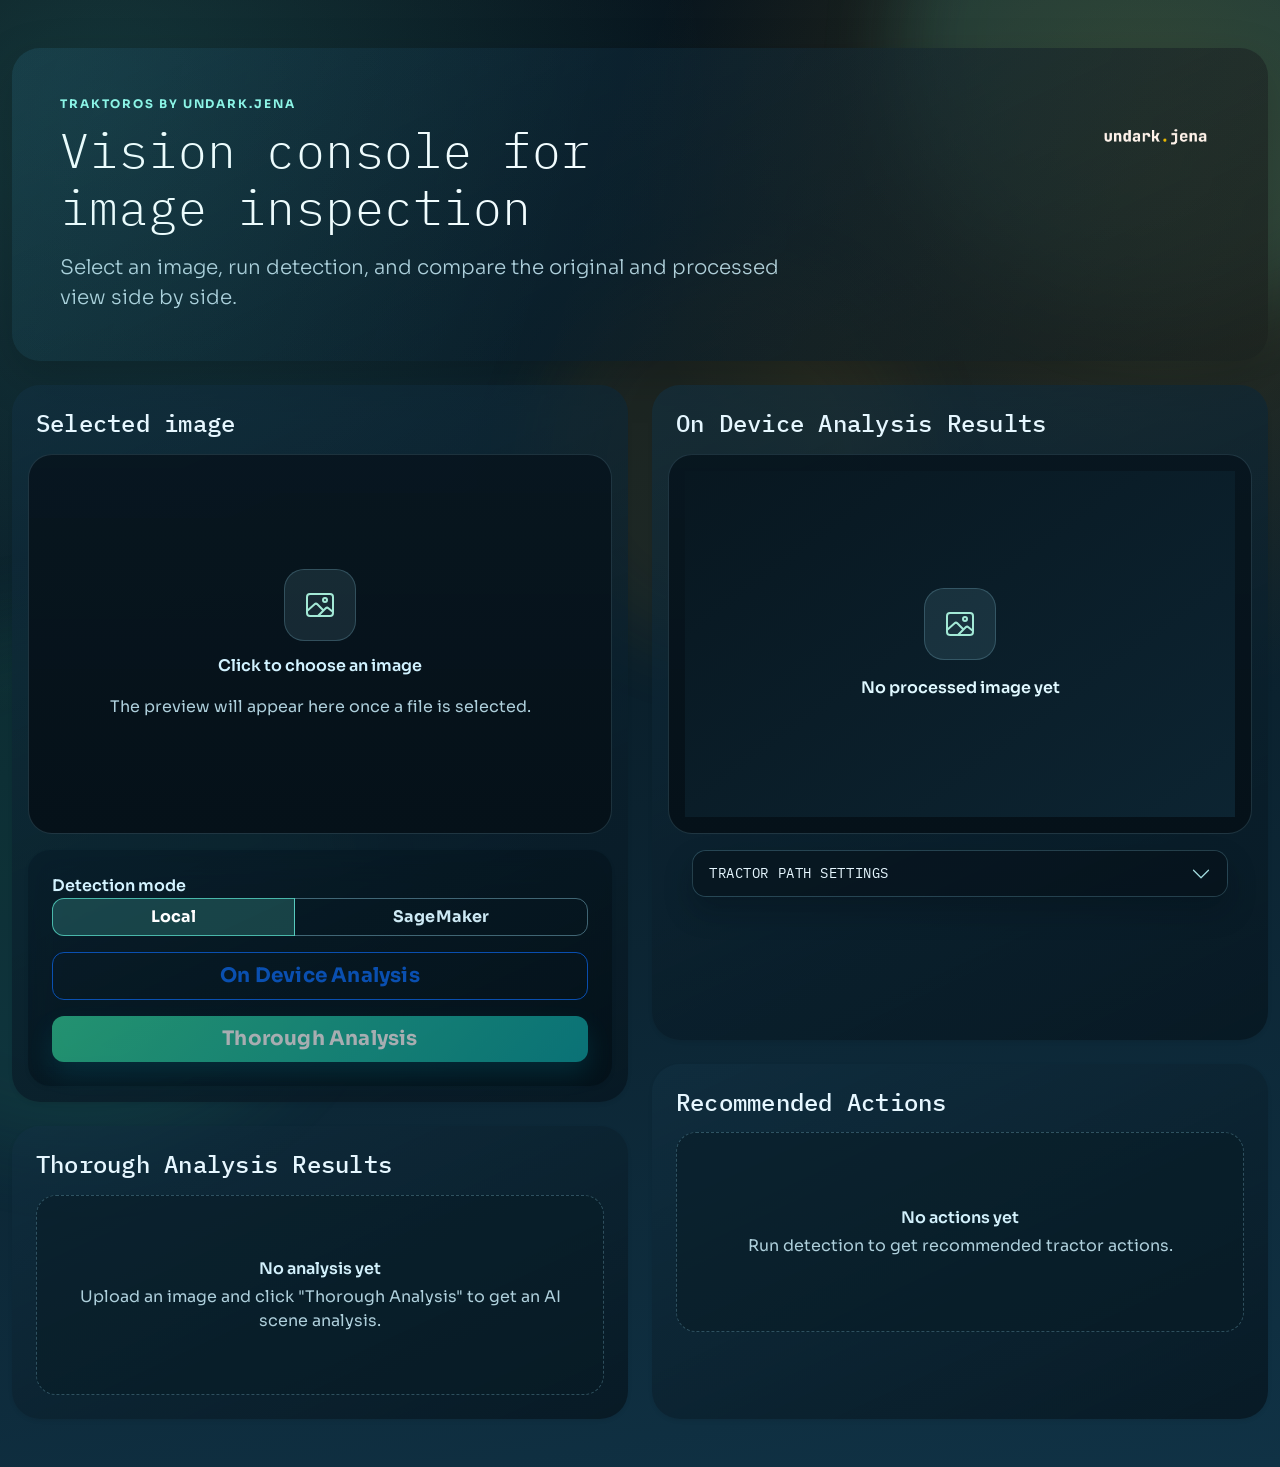
==== frontend/index.html @ a1112aad "combine action reasons, update actions on path settings change" ====
<!DOCTYPE html>
<html lang="en">
<head>
    <meta charset="UTF-8">
    <meta name="viewport" content="width=device-width, initial-scale=1.0">
    <title>TraktorOS Vision Console</title>
    <link rel="preconnect" href="https://fonts.googleapis.com">
    <link rel="preconnect" href="https://fonts.gstatic.com" crossorigin>
    <link href="https://fonts.googleapis.com/css2?family=Inter:wght@400;500;600;700;800&family=Space+Grotesk:wght@500;700&display=swap" rel="stylesheet">
    <link href="https://cdn.jsdelivr.net/npm/bootstrap@5.3.3/dist/css/bootstrap.min.css" rel="stylesheet">
    <link rel="stylesheet" href="style.css">
</head>
<body class="app-shell">
    <div class="bg-orb bg-orb-1" aria-hidden="true"></div>
    <div class="bg-orb bg-orb-2" aria-hidden="true"></div>
    <div class="bg-orb bg-orb-3" aria-hidden="true"></div>
    <main class="container-fluid app-container py-4 py-lg-5">
        <section class="hero card border-0 shadow-lg mb-4">
            <div class="card-body p-4 p-lg-5">
                <div class="d-flex flex-column flex-lg-row gap-4 align-items-lg-center justify-content-between">
                    <div class="hero-copy">
                        <p class="eyebrow mb-2">TraktorOS by undark.jena</p>
                        <h1 class="display-5 mb-3">Vision console for image inspection</h1>
                        <p class="lead mb-0 text-body-secondary">Select an image, run detection, and compare the original and processed view side by side.</p>
                    </div>
                    <img src="icons/undark_logo.png" alt="undark.jena logo" class="align-self-start" style="height:80px;object-fit:contain;">
                    </div>
                </div>
            </div>
        </section>

        <section class="dashboard-grid">
            <div class="row g-4">
                <div class="col-12 col-xl-6 d-flex flex-column gap-4">
                    <article class="card panel-card border-0 shadow-sm flex-fill">
                        <div class="card-header bg-transparent border-0 pt-4 px-4 pb-0">
                            <h2 class="h4 mb-0">Selected image</h2>
                        </div>
                        <div class="card-body p-3">
                            <label for="imageInput" class="preview-frame preview-picker">
                                <div id="selectedImageEmptyState" class="preview-picker-content">
                                    <div class="preview-picker-icon">
                                        <img src="icons/image-outline.svg" alt="" aria-hidden="true">
                                    </div>
                                    <p class="mb-1 fw-semibold">Click to choose an image</p>
                                    <p class="mb-0 text-body-secondary">The preview will appear here once a file is selected.</p>
                                </div>
                                <img id="selectedImagePreview" class="preview-image d-none" alt="Selected image preview">
                            </label>
                            <input type="file" id="imageInput" class="d-none" accept="image/*">
                            <div class="control-panel card border-0 shadow-sm mt-3">
                                <div class="card-body p-3 p-lg-4">
                                    <div class="d-flex flex-column gap-3">
                                        <div class="mode-toggle">
                                            <span class="form-label mb-0 fw-semibold">Detection mode</span>
                                            <div class="btn-group w-100" role="group" aria-label="Detection mode">
                                                <input type="radio" class="btn-check" name="mode" id="modeLocal" value="local" checked>
                                                <label class="btn btn-outline-primary" for="modeLocal">Local</label>

                                                <input type="radio" class="btn-check" name="mode" id="modeSagemaker" value="sagemaker">
                                                <label class="btn btn-outline-primary" for="modeSagemaker">SageMaker</label>
                                            </div>
                                        </div>
                                        <button id="uploadBtn" class="btn btn-outline-primary btn-lg" disabled>On Device Analysis</button>
                                        <button id="bedrockBtn" class="btn btn-primary btn-lg" disabled>Thorough Analysis</button>
                                    </div>
                                </div>
                            </div>
                        </div>
                    </article>

                    <article class="card panel-card border-0 shadow-sm flex-fill">
                        <div class="card-header bg-transparent border-0 pt-4 px-4 pb-0">
                            <h2 class="h4 mb-0">Thorough Analysis Results</h2>
                        </div>
                        <div class="card-body p-4 pt-3">
                            <div id="bedrockEmpty" class="empty-slot">
                                <p class="mb-1 fw-semibold">No analysis yet</p>
                                <p class="mb-0 text-body-secondary">Upload an image and click "Thorough Analysis" to get an AI scene analysis.</p>
                            </div>
                            <div id="bedrockSkeleton" class="bedrock-skeleton d-none" aria-live="polite" aria-label="Loading analysis">
                                <div class="analysis-card placeholder-glow">
                                    <div class="analysis-card-header">
                                        <span class="placeholder col-4"></span>
                                        <span class="placeholder col-2"></span>
                                    </div>
                                    <span class="placeholder col-10"></span>
                                </div>
                                <div class="analysis-card placeholder-glow">
                                    <div class="analysis-card-header">
                                        <span class="placeholder col-4"></span>
                                        <span class="placeholder col-2"></span>
                                    </div>
                                    <span class="placeholder col-10"></span>
                                </div>
                                <div class="analysis-card placeholder-glow">
                                    <div class="analysis-card-header">
                                        <span class="placeholder col-4"></span>
                                        <span class="placeholder col-2"></span>
                                    </div>
                                    <span class="placeholder col-10"></span>
                                </div>
                                <div class="analysis-card placeholder-glow">
                                    <div class="analysis-card-header">
                                        <span class="placeholder col-4"></span>
                                        <span class="placeholder col-2"></span>
                                    </div>
                                    <span class="placeholder col-10"></span>
                                </div>
                            </div>
                            <div id="bedrockResults" class="d-none">
                                <div id="bedrockDetections" class="analysis-list"></div>
                            </div>
                        </div>
                    </article>
                </div>

                <div class="col-12 col-xl-6 d-flex flex-column gap-4">
                    <article class="card panel-card border-0 shadow-sm flex-fill">
                        <div class="card-header bg-transparent border-0 pt-4 px-4 pb-0">
                            <h2 class="h4 mb-0">On Device Analysis Results</h2>
                        </div>
                        <div class="card-body p-3">
                            <div class="preview-frame preview-frame-processed">
                                <div id="processedImagePlaceholder" class="preview-placeholder preview-placeholder-image">
                                    <div class="preview-placeholder-icon" aria-hidden="true">
                                        <img src="icons/image-outline.svg" alt="" aria-hidden="true">
                                    </div>
                                    <p class="placeholder-caption mb-0">No processed image yet</p>
                                </div>
                                <div id="processedSpinner" class="preview-placeholder preview-processing is-hidden" aria-live="polite" aria-label="Processing image">
                                    <div class="spinner-border text-primary" role="status"></div>
                                    <p class="mb-0 mt-3 fw-semibold">Processing image</p>
                                </div>
                                <canvas id="processedCanvas" class="preview-canvas d-none"></canvas>
                            </div>
                            <div class="px-4 pb-4 pt-3">
                                <div class="accordion mb-3" id="pathSettingsAccordion">
                                    <div class="accordion-item bg-transparent border">
                                        <h3 class="accordion-header" id="pathSettingsHeading">
                                            <button class="accordion-button collapsed" type="button" data-bs-toggle="collapse" data-bs-target="#pathSettingsCollapse" aria-expanded="false" aria-controls="pathSettingsCollapse">
                                                Tractor path settings
                                            </button>
                                        </h3>
                                        <div id="pathSettingsCollapse" class="accordion-collapse collapse" aria-labelledby="pathSettingsHeading" data-bs-parent="#pathSettingsAccordion">
                                            <div class="accordion-body pt-3">
                                                <div class="mode-toggle mb-3">
                                                    <span class="form-label mb-0 fw-semibold">Tractor width</span>
                                                    <div class="d-flex align-items-center gap-2">
                                                        <input type="range" class="form-range flex-grow-1" id="tractorWidth" min="10" max="200" value="90">
                                                        <span id="tractorWidthLabel" class="text-nowrap" style="min-width:3.5rem">90%</span>
                                                    </div>
                                                </div>
                                                <div class="mode-toggle">
                                                    <span class="form-label mb-0 fw-semibold">Horizon line</span>
                                                    <div class="d-flex align-items-center gap-2">
                                                        <input type="range" class="form-range flex-grow-1" id="horizonLine" min="5" max="80" value="36">
                                                        <span id="horizonLineLabel" class="text-nowrap" style="min-width:3.5rem">36%</span>
                                                    </div>
                                                </div>
                                            </div>
                                        </div>
                                    </div>
                                </div>
                                <div id="qualityBanner" class="quality-banner d-none"></div>
                                <h3 id="detectionInfoHeading" class="h6 mb-2 d-none">Detected objects</h3>
                                <div id="detectionInfo" class="detection-info"></div>
                                <div class="accordion mt-3 d-none" id="depthMapAccordion">
                                    <div class="accordion-item bg-transparent border">
                                        <h3 class="accordion-header" id="depthMapHeading">
                                            <button class="accordion-button collapsed" type="button" data-bs-toggle="collapse" data-bs-target="#depthMapCollapse" aria-expanded="false" aria-controls="depthMapCollapse">
                                                View Estimated Depth Map
                                            </button>
                                        </h3>
                                        <div id="depthMapCollapse" class="accordion-collapse collapse" aria-labelledby="depthMapHeading" data-bs-parent="#depthMapAccordion">
                                            <div class="accordion-body pt-3">
                                                <div id="depthMapContainer" class="d-none">
                                                    <img id="depthMapImage" class="preview-image" alt="Depth map" style="width:100%;border-radius:12px;">
                                                </div>
                                                <div id="depthMapEmpty" class="empty-slot">
                                                    <p class="mb-1 fw-semibold">No depth map yet</p>
                                                    <p class="mb-0 text-body-secondary">Run detection to generate a MiDaS depth estimate.</p>
                                                </div>
                                            </div>
                                        </div>
                                    </div>
                                </div>
                            </div>
                        </div>
                    </article>

                    <article class="card panel-card border-0 shadow-sm flex-fill">
                        <div class="card-header bg-transparent border-0 pt-4 px-4 pb-0">
                            <h2 class="h4 mb-0">Recommended Actions</h2>
                        </div>
                        <div class="card-body p-4 pt-3">
                            <div id="actionsEmpty" class="empty-slot">
                                <p class="mb-1 fw-semibold">No actions yet</p>
                                <p class="mb-0 text-body-secondary">Run detection to get recommended tractor actions.</p>
                            </div>
                            <div id="actionsResults" class="d-none">
                                <div id="actionsList" class="analysis-list"></div>
                            </div>
                        </div>
                    </article>
                </div>
            </div>
        </section>
    </main>

    <script src="https://cdn.jsdelivr.net/npm/bootstrap@5.3.3/dist/js/bootstrap.bundle.min.js"></script>
    <script src="app.js"></script>
</body>
</html>
---- frontend/style.css ----
@import url('https://fonts.googleapis.com/css2?family=Sora:wght@400;500;600;700;800&family=IBM+Plex+Mono:wght@400;500;600&display=swap');

:root {
    --bg-0: #07131b;
    --bg-1: #0a1f2b;
    --bg-2: #103245;
    --panel: rgba(8, 26, 36, 0.74);
    --panel-strong: rgba(5, 20, 29, 0.86);
    --line: rgba(137, 200, 219, 0.26);
    --text: #e6f7ff;
    --muted: #a8c6d4;
    --accent: #5eead4;
    --accent-2: #f59e0b;
    --danger: #f87171;
    --ok: #22c55e;
}

* {
    margin: 0;
    padding: 0;
    box-sizing: border-box;
}

html,
body {
    min-height: 100%;
}

body {
    font-family: 'Sora', sans-serif;
    color: var(--text);
    background:
        radial-gradient(circle at 8% 8%, rgba(94, 234, 212, 0.16), transparent 34%),
        radial-gradient(circle at 90% 12%, rgba(245, 158, 11, 0.18), transparent 30%),
        linear-gradient(170deg, var(--bg-0) 0%, var(--bg-1) 46%, var(--bg-2) 100%);
    min-height: 100vh;
}

.app-shell {
    overflow-x: hidden;
    position: relative;
}

.bg-orb {
    position: fixed;
    width: 34rem;
    height: 34rem;
    border-radius: 50%;
    filter: blur(40px);
    z-index: 0;
    pointer-events: none;
    opacity: 0.35;
    animation: floatOrb 12s ease-in-out infinite;
}

.bg-orb-1 {
    top: -14rem;
    right: -10rem;
    background: rgba(94, 234, 212, 0.42);
}

.bg-orb-2 {
    bottom: -16rem;
    left: -12rem;
    background: rgba(52, 211, 153, 0.26);
    animation-delay: -3s;
}

.bg-orb-3 {
    top: 30%;
    left: 42%;
    width: 24rem;
    height: 24rem;
    background: rgba(245, 158, 11, 0.24);
    animation-delay: -7s;
}

.app-container {
    max-width: 1620px;
    margin: 0 auto;
    position: relative;
    z-index: 2;
}

.hero,
.panel-card,
.control-panel {
    background: linear-gradient(155deg, rgba(18, 49, 67, 0.58), rgba(7, 23, 33, 0.86));
    color: var(--text);
    backdrop-filter: blur(16px);
    border: 1px solid var(--line);
    box-shadow: 0 28px 50px rgba(1, 11, 18, 0.35);
}

.hero,
.panel-card {
    border-radius: 28px;
}

.hero {
    overflow: hidden;
    position: relative;
}

.hero::before {
    content: '';
    position: absolute;
    inset: 0;
    background: linear-gradient(105deg, rgba(94, 234, 212, 0.08), transparent 45%, rgba(245, 158, 11, 0.08));
    pointer-events: none;
}

.hero-copy {
    max-width: 720px;
}

.eyebrow {
    text-transform: uppercase;
    letter-spacing: 0.16em;
    font-size: 0.74rem;
    color: #8ef5e7;
    font-weight: 700;
}

.display-5,
.h4 {
    font-family: 'IBM Plex Mono', monospace;
    letter-spacing: 0.01em;
}

.display-5 {
    color: #f3fdff;
    text-wrap: balance;
}

.lead {
    color: var(--muted) !important;
}

.hero-metrics {
    display: grid;
    width: min(100%, 460px);
    grid-template-columns: repeat(2, minmax(0, 1fr));
    gap: 0.75rem;
}

.metric-pill {
    background: rgba(7, 21, 31, 0.74);
    border: 1px solid rgba(137, 200, 219, 0.24);
    border-radius: 15px;
    padding: 0.75rem 0.9rem;
    display: flex;
    flex-direction: column;
    gap: 0.22rem;
}

.metric-pill-wide {
    grid-column: span 2;
}

.metric-label {
    font-family: 'IBM Plex Mono', monospace;
    font-size: 0.72rem;
    letter-spacing: 0.04em;
    text-transform: uppercase;
    color: #8ec8db;
}

.metric-value {
    color: #f3fdff;
    font-weight: 700;
    font-size: 0.92rem;
    white-space: nowrap;
    overflow: hidden;
    text-overflow: ellipsis;
}

.panel-card {
    overflow: hidden;
}

.control-panel {
    min-width: min(100%, 460px);
    border-radius: 22px;
    border-color: rgba(94, 234, 212, 0.22);
    background: linear-gradient(155deg, rgba(8, 30, 42, 0.72), rgba(4, 17, 25, 0.9));
}

.form-label {
    color: #d3f3ff;
}

.status-hint {
    border-radius: 12px;
    border: 1px solid rgba(137, 200, 219, 0.24);
    background: rgba(6, 25, 35, 0.74);
    color: #a8c6d4;
    padding: 0.7rem 0.85rem;
    font-size: 0.88rem;
}

.btn {
    border-radius: 12px;
    font-weight: 700;
    letter-spacing: 0.01em;
}

.btn-primary {
    background: linear-gradient(132deg, #34d399 0%, #0ea5a8 100%);
    border: none;
    color: #06211e;
    box-shadow: 0 12px 26px rgba(6, 182, 212, 0.22);
}

.btn-primary:hover,
.btn-primary:focus-visible {
    background: linear-gradient(132deg, #4ade80 0%, #14b8a6 100%);
    color: #032018;
}

.btn-outline-primary {
    --bs-btn-color: #cde9f4;
    --bs-btn-border-color: rgba(137, 200, 219, 0.45);
    --bs-btn-hover-bg: rgba(94, 234, 212, 0.15);
    --bs-btn-hover-border-color: rgba(94, 234, 212, 0.6);
    --bs-btn-active-bg: rgba(94, 234, 212, 0.2);
    --bs-btn-active-border-color: rgba(94, 234, 212, 0.7);
}

.preview-frame {
    position: relative;
    min-height: 380px;
    display: flex;
    align-items: center;
    justify-content: center;
    border-radius: 24px;
    overflow: hidden;
    background: linear-gradient(180deg, rgba(8, 22, 31, 0.94), rgba(5, 17, 25, 1));
    border: 1px solid rgba(137, 200, 219, 0.18);
}

.preview-picker {
    display: flex;
    align-items: center;
    justify-content: center;
    text-decoration: none;
    cursor: pointer;
    padding: 1rem;
    transition: transform 0.22s ease, border-color 0.22s ease;
}

.preview-frame-processed {
    padding: 1rem;
}

.preview-picker:hover {
    border-color: rgba(94, 234, 212, 0.5);
    transform: translateY(-1px);
}

.preview-picker-content {
    display: flex;
    flex-direction: column;
    align-items: center;
    justify-content: center;
    text-align: center;
    gap: 0.8rem;
    color: #d1f2ff;
}

.preview-picker-content.is-hidden {
    display: none;
}

.preview-picker-icon,
.preview-placeholder-icon {
    width: 4.5rem;
    height: 4.5rem;
    border-radius: 1.25rem;
    display: grid;
    place-items: center;
    background: rgba(137, 200, 219, 0.12);
    border: 1px solid rgba(137, 200, 219, 0.24);
    color: #9cece0;
    flex: 0 0 auto;
}

.preview-picker-icon img,
.preview-placeholder-icon img {
    width: 2rem;
    height: 2rem;
    object-fit: contain;
    display: block;
    filter: invert(83%) sepia(21%) saturate(411%) hue-rotate(113deg) brightness(100%) contrast(95%);
}

.preview-placeholder,
.preview-processing {
    position: absolute;
    inset: 1rem;
    display: flex;
    flex-direction: column;
    align-items: center;
    justify-content: center;
    padding: 2rem;
}

.preview-picker .preview-placeholder,
.preview-picker .preview-processing {
    inset: 0;
}

.preview-placeholder {
    background: linear-gradient(145deg, rgba(8, 23, 32, 0.96), rgba(13, 38, 52, 0.9));
}

.preview-placeholder.is-hidden {
    display: none;
}

.preview-placeholder-image {
    gap: 1rem;
}

.placeholder-caption {
    color: #dff8ff;
    font-weight: 600;
}

.preview-image {
    width: min(100%, 92%);
    height: min(100%, 92%);
    max-width: 92%;
    max-height: 92%;
    margin: auto;
    object-fit: contain;
    display: block;
    background: #041118;
}

.preview-canvas {
    width: auto;
    height: auto;
    max-width: 92%;
    max-height: 92%;
    margin: auto;
    display: block;
    background: #041118;
}

.processing-overlay {
    z-index: 3;
    background: rgba(2, 13, 18, 0.72);
    color: var(--text);
}

.preview-processing.is-hidden {
    display: none;
}

.preview-processing:not(.is-hidden) {
    z-index: 3;
}

.detection-info {
    min-height: 1.5rem;
    color: #c7e8f4;
    font-size: 0.95rem;
    line-height: 1.55;
}

#detectionInfoHeading {
    font-family: 'IBM Plex Mono', monospace;
    font-size: 0.76rem;
    font-weight: 700;
    letter-spacing: 0.08em;
    text-transform: uppercase;
    color: #8ef5e7;
    display: flex;
    align-items: center;
    gap: 0.45rem;
    margin-bottom: 0.3rem !important;
    padding-bottom: 0;
}

#detectionInfoHeading::before {
    content: '';
    width: 0.5rem;
    height: 0.5rem;
    border-radius: 50%;
    background: linear-gradient(135deg, #5eead4, #22d3ee);
    box-shadow: 0 0 0 3px rgba(94, 234, 212, 0.16);
}

.detection-info .detection-item {
    display: flex;
    justify-content: space-between;
    gap: 1rem;
    padding: 0.35rem 0;
    border-top: 1px solid rgba(137, 200, 219, 0.16);
}

.detection-info .detection-item:first-child {
    border-top: 0;
}

.detection-info .detection-label {
    color: #effdff;
    font-weight: 600;
    display: inline-flex;
    align-items: center;
    gap: 0.7rem;
}

.detection-info .proximity-badge {
    font-size: 0.66rem;
    font-weight: 700;
    letter-spacing: 0.05em;
    border-radius: 999px;
    padding: 0.22rem 0.5rem;
    text-transform: uppercase;
    border: 1px solid transparent;
}

.detection-info .proximity-badge-far {
    background: rgba(148, 163, 184, 0.2) !important;
    color: #d1d5db !important;
    border-color: rgba(148, 163, 184, 0.35) !important;
}

.detection-info .proximity-badge-medium {
    background: rgba(245, 158, 11, 0.22) !important;
    color: #fde68a !important;
    border-color: rgba(245, 158, 11, 0.42) !important;
}

.detection-info .proximity-badge-near {
    background: rgba(239, 68, 68, 0.22) !important;
    color: #fecaca !important;
    border-color: rgba(239, 68, 68, 0.42) !important;
}

.detection-info .detection-confidence {
    color: #8ef5e7;
    font-variant-numeric: tabular-nums;
}

.analysis-list,
.bedrock-skeleton {
    display: flex;
    flex-direction: column;
    gap: 0.8rem;
}

.analysis-card {
    width: 100%;
    border-radius: 16px;
    border: 1px solid rgba(137, 200, 219, 0.24);
    background: rgba(6, 22, 30, 0.62);
    padding: 0.9rem 1rem;
    transition: transform 0.18s ease, border-color 0.18s ease;
}

.analysis-card:hover {
    transform: translateY(-1px);
    border-color: rgba(94, 234, 212, 0.35);
}

.analysis-card-header {
    display: flex;
    align-items: center;
    justify-content: space-between;
    gap: 1rem;
    margin-bottom: 0.45rem;
}

.analysis-card-title-wrap {
    display: inline-flex;
    align-items: center;
    gap: 0.55rem;
}

.analysis-card-left-icon {
    width: 1.45rem;
    height: 1.45rem;
    border-radius: 999px;
    display: inline-grid;
    place-items: center;
    background: rgba(137, 200, 219, 0.16);
}

.analysis-card-left-icon img {
    width: 0.92rem;
    height: 0.92rem;
    object-fit: contain;
    display: block;
    filter: invert(89%) sepia(16%) saturate(322%) hue-rotate(142deg) brightness(101%) contrast(96%);
}

.analysis-card-title {
    margin: 0;
    font-size: 0.95rem;
    font-weight: 700;
    color: #edfeff;
}

.analysis-status-icon {
    width: 1.45rem;
    height: 1.45rem;
    border-radius: 999px;
    display: inline-grid;
    place-items: center;
}

.analysis-status-icon img {
    width: 0.86rem;
    height: 0.86rem;
    object-fit: contain;
    display: block;
}

.analysis-status-icon.status-success {
    background: var(--ok);
}

.analysis-status-icon.status-success img {
    filter: invert(15%) sepia(44%) saturate(1199%) hue-rotate(98deg) brightness(93%) contrast(104%);
}

.analysis-status-icon.status-warning {
    background: var(--accent-2);
}

.analysis-status-icon.status-warning img {
    filter: invert(16%) sepia(37%) saturate(1936%) hue-rotate(359deg) brightness(98%) contrast(104%);
}

.analysis-status-icon.status-danger {
    background: var(--danger);
}

.analysis-status-icon.status-danger img {
    filter: invert(14%) sepia(53%) saturate(1987%) hue-rotate(346deg) brightness(91%) contrast(104%);
}

.analysis-status-icon.status-info {
    background: #93c5fd;
    opacity: 0;
}

.analysis-card-description {
    margin: 0;
    color: #c9e8f4;
    font-size: 0.9rem;
    line-height: 1.45;
}

.bedrock-skeleton .placeholder {
    background-color: rgba(137, 200, 219, 0.3);
    border-radius: 999px;
    min-height: 0.8rem;
}

.spinner-border {
    width: 3.25rem;
    height: 3.25rem;
    color: #5eead4 !important;
}

.empty-slot {
    min-height: 200px;
    border-radius: 20px;
    border: 1px dashed rgba(137, 200, 219, 0.3);
    background: rgba(8, 27, 38, 0.52);
    color: #d2f0fb;
    display: flex;
    flex-direction: column;
    justify-content: center;
    align-items: center;
    text-align: center;
    padding: 1.5rem;
}

.notes-block {
    display: grid;
    gap: 0.9rem;
}

.note-item {
    border-radius: 14px;
    border: 1px solid rgba(137, 200, 219, 0.24);
    background: rgba(5, 20, 29, 0.76);
    padding: 0.9rem 1rem;
}

.note-item h3 {
    font-family: 'IBM Plex Mono', monospace;
    font-size: 0.92rem;
    margin: 0 0 0.35rem;
    color: #ecfdff;
}

.badge {
    letter-spacing: 0.02em;
    color: #09303c !important;
    background: linear-gradient(125deg, #67e8f9, #5eead4) !important;
}

.text-body-secondary {
    color: #aecfdb !important;
}

.app-shell main,
.hero,
.panel-card {
    animation: revealUp 0.52s ease both;
}

@media (max-width: 1199.98px) {
    .hero-metrics {
        width: 100%;
    }
}

@media (max-width: 991.98px) {
    .preview-frame {
        min-height: 300px;
    }

    .bg-orb {
        opacity: 0.24;
    }
}

@media (max-width: 575.98px) {
    .hero,
    .panel-card,
    .control-panel {
        border-radius: 20px;
    }

    .preview-frame {
        min-height: 250px;
    }

    .hero-metrics {
        grid-template-columns: 1fr;
    }

    .metric-pill-wide {
        grid-column: span 1;
    }

    .display-5 {
        font-size: calc(1.28rem + 1.8vw);
    }
}

@keyframes floatOrb {
    0% {
        transform: translate3d(0, 0, 0);
    }

    50% {
        transform: translate3d(0, -20px, 0);
    }

    100% {
        transform: translate3d(0, 0, 0);
    }
}

@keyframes revealUp {
    from {
        opacity: 0;
        transform: translateY(10px);
    }

    to {
        opacity: 1;
        transform: translateY(0);
    }
}

.quality-banner {
    border-radius: 14px;
    padding: 0.75rem 0.9rem;
    margin-bottom: 0.75rem;
    margin-top: 0.65rem;
    font-size: 0.88rem;
    display: flex;
    align-items: center;
    justify-content: space-between;
    gap: 0.75rem;
    flex-wrap: wrap;
}

.quality-banner.quality-good {
    background: linear-gradient(135deg, rgba(34, 197, 94, 0.16), rgba(20, 184, 166, 0.13));
    border: 1px solid rgba(52, 211, 153, 0.42);
    color: #d3ffee;
}

.quality-banner.quality-warn {
    background: linear-gradient(135deg, rgba(245, 158, 11, 0.18), rgba(234, 179, 8, 0.1));
    border: 1px solid rgba(245, 158, 11, 0.42);
    color: #fff1be;
}

.quality-main {
    display: inline-flex;
    align-items: center;
    gap: 0.5rem;
    font-weight: 700;
}

.quality-title {
    line-height: 1.2;
}

.quality-icon {
    width: 1.05rem;
    height: 1.05rem;
    object-fit: contain;
    display: inline-block;
}

.quality-banner.quality-good .quality-icon {
    filter: invert(88%) sepia(23%) saturate(507%) hue-rotate(89deg) brightness(103%) contrast(98%);
}

.quality-banner.quality-warn .quality-icon {
    filter: invert(89%) sepia(43%) saturate(1235%) hue-rotate(334deg) brightness(102%) contrast(104%);
}

.quality-metrics {
    display: inline-flex;
    align-items: center;
    gap: 0.45rem;
    flex-wrap: wrap;
}

.quality-metric {
    display: inline-flex;
    align-items: baseline;
    gap: 0.3rem;
    border-radius: 10px;
    border: 1px solid rgba(137, 200, 219, 0.24);
    background: rgba(7, 23, 32, 0.42);
    padding: 0.2rem 0.45rem;
}

.quality-metric-label {
    text-transform: uppercase;
    letter-spacing: 0.04em;
    font-size: 0.66rem;
    color: rgba(218, 246, 255, 0.82);
    font-weight: 600;
}

.quality-metric-value {
    font-size: 0.8rem;
    font-variant-numeric: tabular-nums;
    color: rgba(230, 247, 255, 0.62);
    font-weight: 500;
}

#pathSettingsAccordion .accordion-item,
#depthMapAccordion .accordion-item {
    border-radius: 14px;
    border: 1px solid rgba(137, 200, 219, 0.24) !important;
    overflow: hidden;
    background: linear-gradient(155deg, rgba(8, 30, 42, 0.58), rgba(4, 17, 25, 0.78));
    box-shadow: 0 14px 28px rgba(1, 11, 18, 0.28);
}

#pathSettingsAccordion .accordion-button,
#depthMapAccordion .accordion-button {
    background: rgba(7, 21, 31, 0.72);
    color: #e6f7ff;
    border: 0;
    box-shadow: none;
    font-family: 'IBM Plex Mono', monospace;
    font-size: 0.88rem;
    text-transform: uppercase;
    letter-spacing: 0.04em;
    padding: 0.8rem 1rem;
}

#pathSettingsAccordion .accordion-button:not(.collapsed),
#depthMapAccordion .accordion-button:not(.collapsed) {
    background: linear-gradient(135deg, rgba(94, 234, 212, 0.18), rgba(34, 211, 238, 0.12));
    color: #eaffff;
}

#pathSettingsAccordion .accordion-button:focus,
#depthMapAccordion .accordion-button:focus {
    box-shadow: inset 0 0 0 1px rgba(94, 234, 212, 0.55);
}

#pathSettingsAccordion .accordion-button::after,
#depthMapAccordion .accordion-button::after {
    filter: brightness(0) saturate(100%) invert(89%) sepia(22%) saturate(378%) hue-rotate(128deg) brightness(98%) contrast(96%);
    opacity: 0.9;
}

#pathSettingsAccordion .accordion-body,
#depthMapAccordion .accordion-body {
    border-top: 1px solid rgba(137, 200, 219, 0.16);
    background: rgba(6, 22, 30, 0.52);
    padding: 0.95rem 1rem 1rem;
}

#pathSettingsAccordion .mode-toggle {
    background: rgba(5, 20, 29, 0.62);
    border: 1px solid rgba(137, 200, 219, 0.18);
    border-radius: 12px;
    padding: 0.7rem 0.75rem;
}

#pathSettingsAccordion .form-label {
    display: block;
    margin-bottom: 0.45rem !important;
    color: #d9f4ff;
    font-size: 0.82rem;
    letter-spacing: 0.03em;
    text-transform: uppercase;
}

#pathSettingsAccordion #tractorWidthLabel,
#pathSettingsAccordion #horizonLineLabel {
    color: #daf6ff;
    font-weight: 700;
    font-size: 0.82rem;
    border: 1px solid rgba(137, 200, 219, 0.28);
    border-radius: 9px;
    padding: 0.2rem 0.45rem;
    background: rgba(10, 30, 42, 0.62);
    text-align: center;
}

.form-range::-webkit-slider-thumb {
    background: #4f86ff;
}
.form-range::-webkit-slider-runnable-track {
    background: rgba(148, 163, 184, 0.25);
}
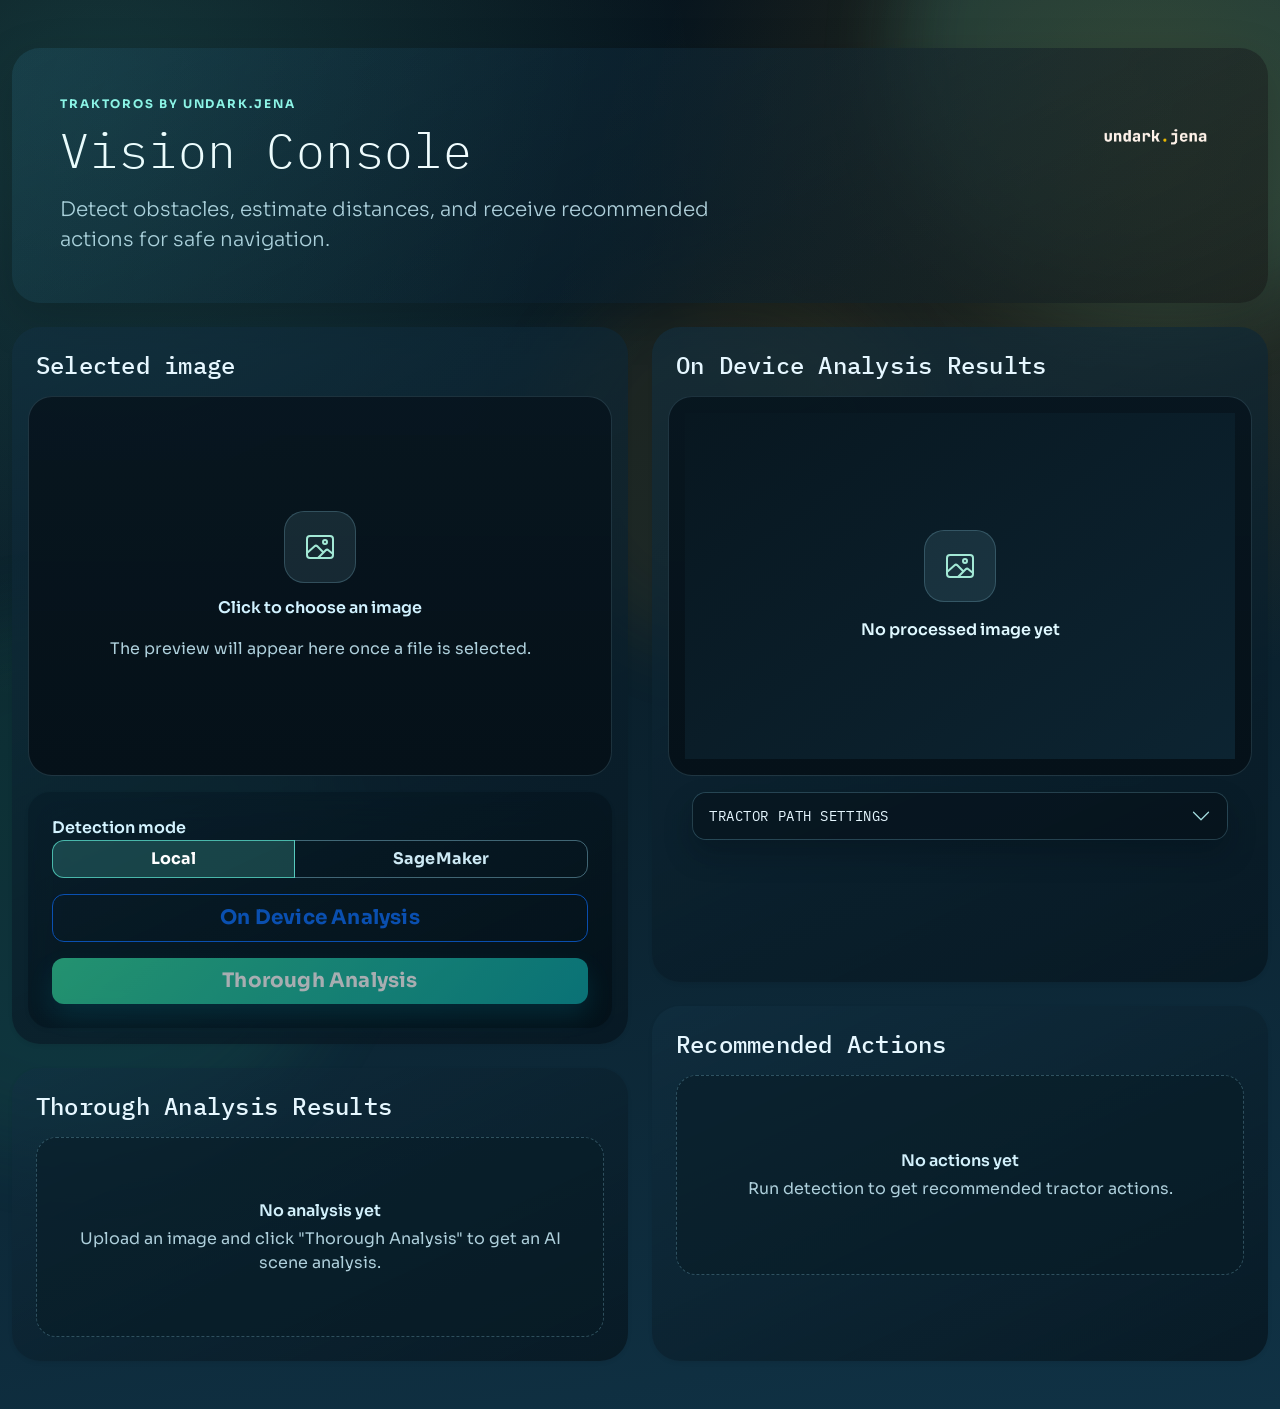
==== commit 87592b28: "only stop for moving objects in path, honk otherwise" ====
--- a/frontend/index.html
+++ b/frontend/index.html
@@ -20,8 +20,8 @@
                 <div class="d-flex flex-column flex-lg-row gap-4 align-items-lg-center justify-content-between">
                     <div class="hero-copy">
                         <p class="eyebrow mb-2">TraktorOS by undark.jena</p>
-                        <h1 class="display-5 mb-3">Vision console for image inspection</h1>
-                        <p class="lead mb-0 text-body-secondary">Select an image, run detection, and compare the original and processed view side by side.</p>
+                        <h1 class="display-5 mb-3">Vision Console</h1>
+                        <p class="lead mb-0 text-body-secondary">Detect obstacles, estimate distances, and receive recommended actions for safe navigation.</p>
                     </div>
                     <img src="icons/undark_logo.png" alt="undark.jena logo" class="align-self-start" style="height:80px;object-fit:contain;">
                     </div>
@@ -162,7 +162,18 @@
                                         </div>
                                     </div>
                                 </div>
-                                <div id="qualityBanner" class="quality-banner d-none"></div>
+                                <div class="accordion mb-3 d-none" id="qualityAccordion">
+                                    <div class="accordion-item bg-transparent border">
+                                        <h3 class="accordion-header" id="qualityHeading">
+                                            <button class="accordion-button collapsed" type="button" data-bs-toggle="collapse" data-bs-target="#qualityCollapse" aria-expanded="false" aria-controls="qualityCollapse">
+                                                <span id="qualityBannerTitle">Image quality</span>
+                                            </button>
+                                        </h3>
+                                        <div id="qualityCollapse" class="accordion-collapse collapse" aria-labelledby="qualityHeading" data-bs-parent="#qualityAccordion">
+                                            <div class="accordion-body pt-3" id="qualityDetails"></div>
+                                        </div>
+                                    </div>
+                                </div>
                                 <h3 id="detectionInfoHeading" class="h6 mb-2 d-none">Detected objects</h3>
                                 <div id="detectionInfo" class="detection-info"></div>
                                 <div class="accordion mt-3 d-none" id="depthMapAccordion">
--- a/frontend/style.css
+++ b/frontend/style.css
@@ -766,7 +766,8 @@
 }
 
 #pathSettingsAccordion .accordion-item,
-#depthMapAccordion .accordion-item {
+#depthMapAccordion .accordion-item,
+#qualityAccordion .accordion-item {
     border-radius: 14px;
     border: 1px solid rgba(137, 200, 219, 0.24) !important;
     overflow: hidden;
@@ -775,7 +776,8 @@
 }
 
 #pathSettingsAccordion .accordion-button,
-#depthMapAccordion .accordion-button {
+#depthMapAccordion .accordion-button,
+#qualityAccordion .accordion-button {
     background: rgba(7, 21, 31, 0.72);
     color: #e6f7ff;
     border: 0;
@@ -788,24 +790,28 @@
 }
 
 #pathSettingsAccordion .accordion-button:not(.collapsed),
-#depthMapAccordion .accordion-button:not(.collapsed) {
+#depthMapAccordion .accordion-button:not(.collapsed),
+#qualityAccordion .accordion-button:not(.collapsed) {
     background: linear-gradient(135deg, rgba(94, 234, 212, 0.18), rgba(34, 211, 238, 0.12));
     color: #eaffff;
 }
 
 #pathSettingsAccordion .accordion-button:focus,
-#depthMapAccordion .accordion-button:focus {
+#depthMapAccordion .accordion-button:focus,
+#qualityAccordion .accordion-button:focus {
     box-shadow: inset 0 0 0 1px rgba(94, 234, 212, 0.55);
 }
 
 #pathSettingsAccordion .accordion-button::after,
-#depthMapAccordion .accordion-button::after {
+#depthMapAccordion .accordion-button::after,
+#qualityAccordion .accordion-button::after {
     filter: brightness(0) saturate(100%) invert(89%) sepia(22%) saturate(378%) hue-rotate(128deg) brightness(98%) contrast(96%);
     opacity: 0.9;
 }
 
 #pathSettingsAccordion .accordion-body,
-#depthMapAccordion .accordion-body {
+#depthMapAccordion .accordion-body,
+#qualityAccordion .accordion-body {
     border-top: 1px solid rgba(137, 200, 219, 0.16);
     background: rgba(6, 22, 30, 0.52);
     padding: 0.95rem 1rem 1rem;
@@ -845,3 +851,16 @@
 .form-range::-webkit-slider-runnable-track {
     background: rgba(148, 163, 184, 0.25);
 }
+
+#qualityAccordion .accordion-item.quality-good {
+    border-color: rgba(34, 197, 94, 0.4) !important;
+}
+#qualityAccordion .accordion-item.quality-good .accordion-button {
+    background: rgba(34, 197, 94, 0.1);
+}
+#qualityAccordion .accordion-item.quality-warn {
+    border-color: rgba(234, 179, 8, 0.4) !important;
+}
+#qualityAccordion .accordion-item.quality-warn .accordion-button {
+    background: rgba(234, 179, 8, 0.1);
+}
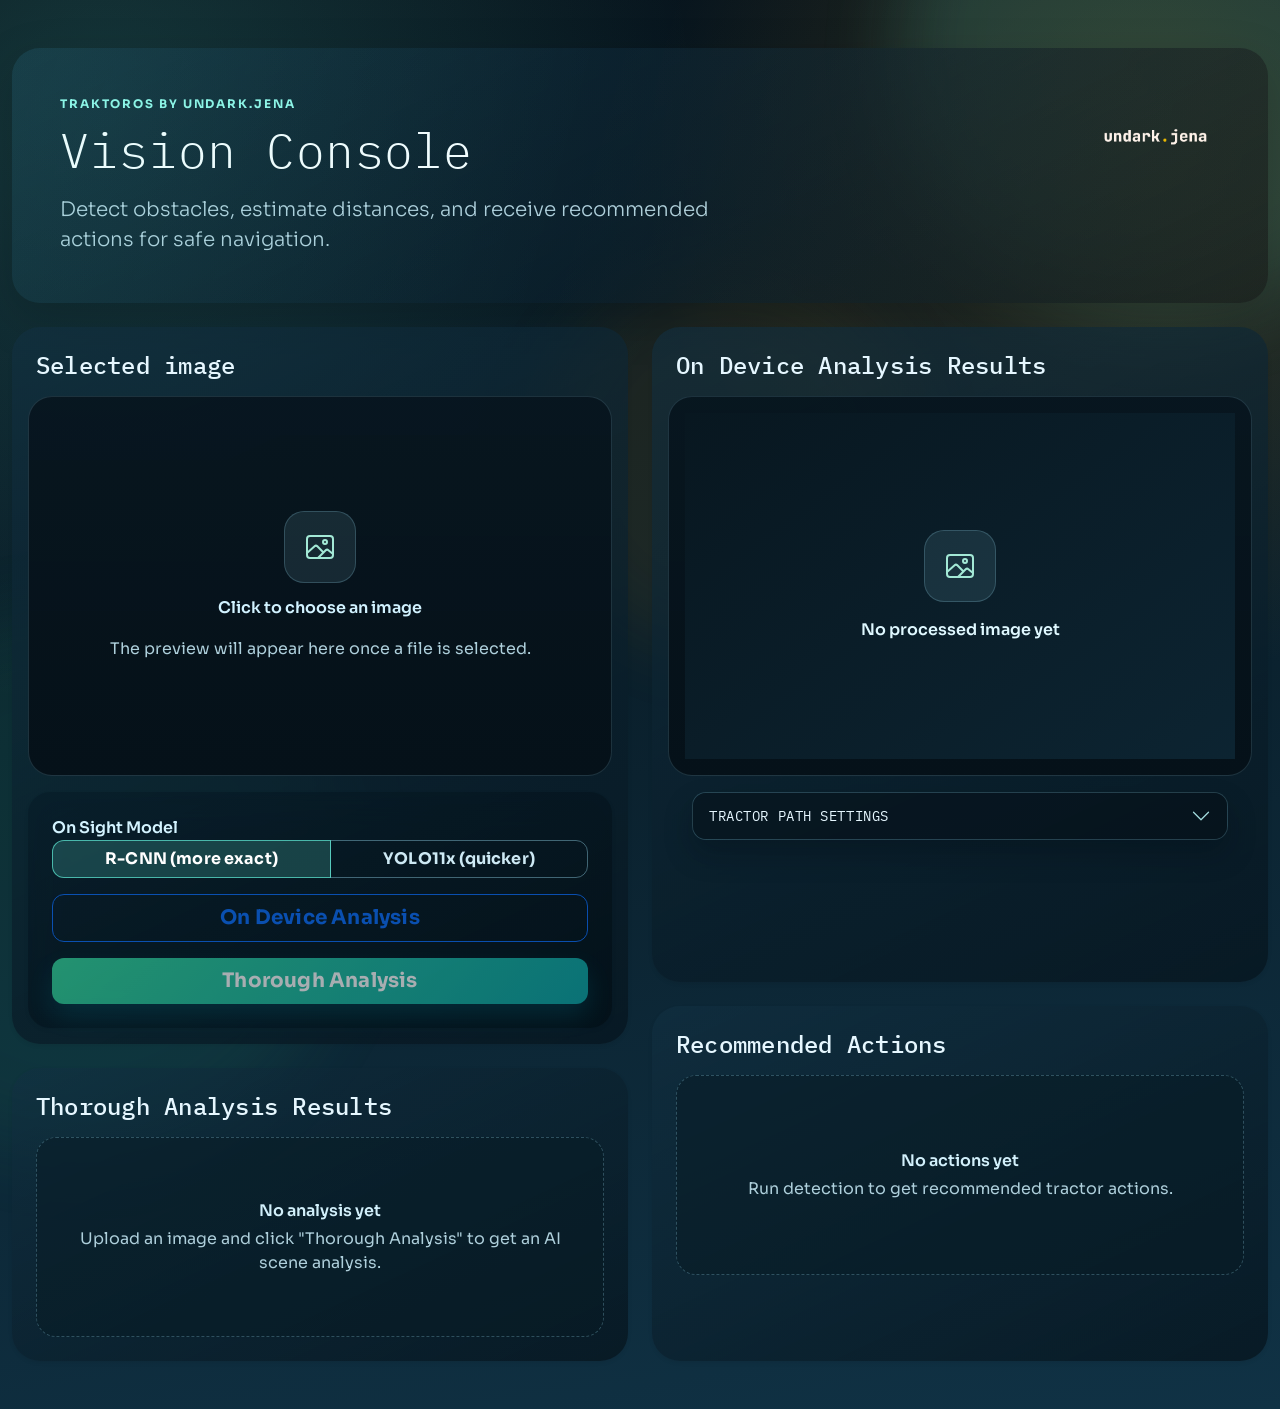
==== commit 445a2c5e: "add yolo" ====
--- a/frontend/index.html
+++ b/frontend/index.html
@@ -52,13 +52,13 @@
                                 <div class="card-body p-3 p-lg-4">
                                     <div class="d-flex flex-column gap-3">
                                         <div class="mode-toggle">
-                                            <span class="form-label mb-0 fw-semibold">Detection mode</span>
-                                            <div class="btn-group w-100" role="group" aria-label="Detection mode">
-                                                <input type="radio" class="btn-check" name="mode" id="modeLocal" value="local" checked>
-                                                <label class="btn btn-outline-primary" for="modeLocal">Local</label>
-
-                                                <input type="radio" class="btn-check" name="mode" id="modeSagemaker" value="sagemaker">
-                                                <label class="btn btn-outline-primary" for="modeSagemaker">SageMaker</label>
+                                            <span class="form-label mb-0 fw-semibold">On Sight Model</span>
+                                            <div class="btn-group w-100" role="group" aria-label="On Sight Model">
+                                                <input type="radio" class="btn-check" name="model" id="modelFasterRCNN" value="fasterrcnn_resnet50_fpn" checked>
+                                                <label class="btn btn-outline-primary" for="modelFasterRCNN">R-CNN (more exact)</label>
+
+                                                <input type="radio" class="btn-check" name="model" id="modelYOLO11x" value="yolo11x">
+                                                <label class="btn btn-outline-primary" for="modelYOLO11x">YOLO11x (quicker)</label>
                                             </div>
                                         </div>
                                         <button id="uploadBtn" class="btn btn-outline-primary btn-lg" disabled>On Device Analysis</button>
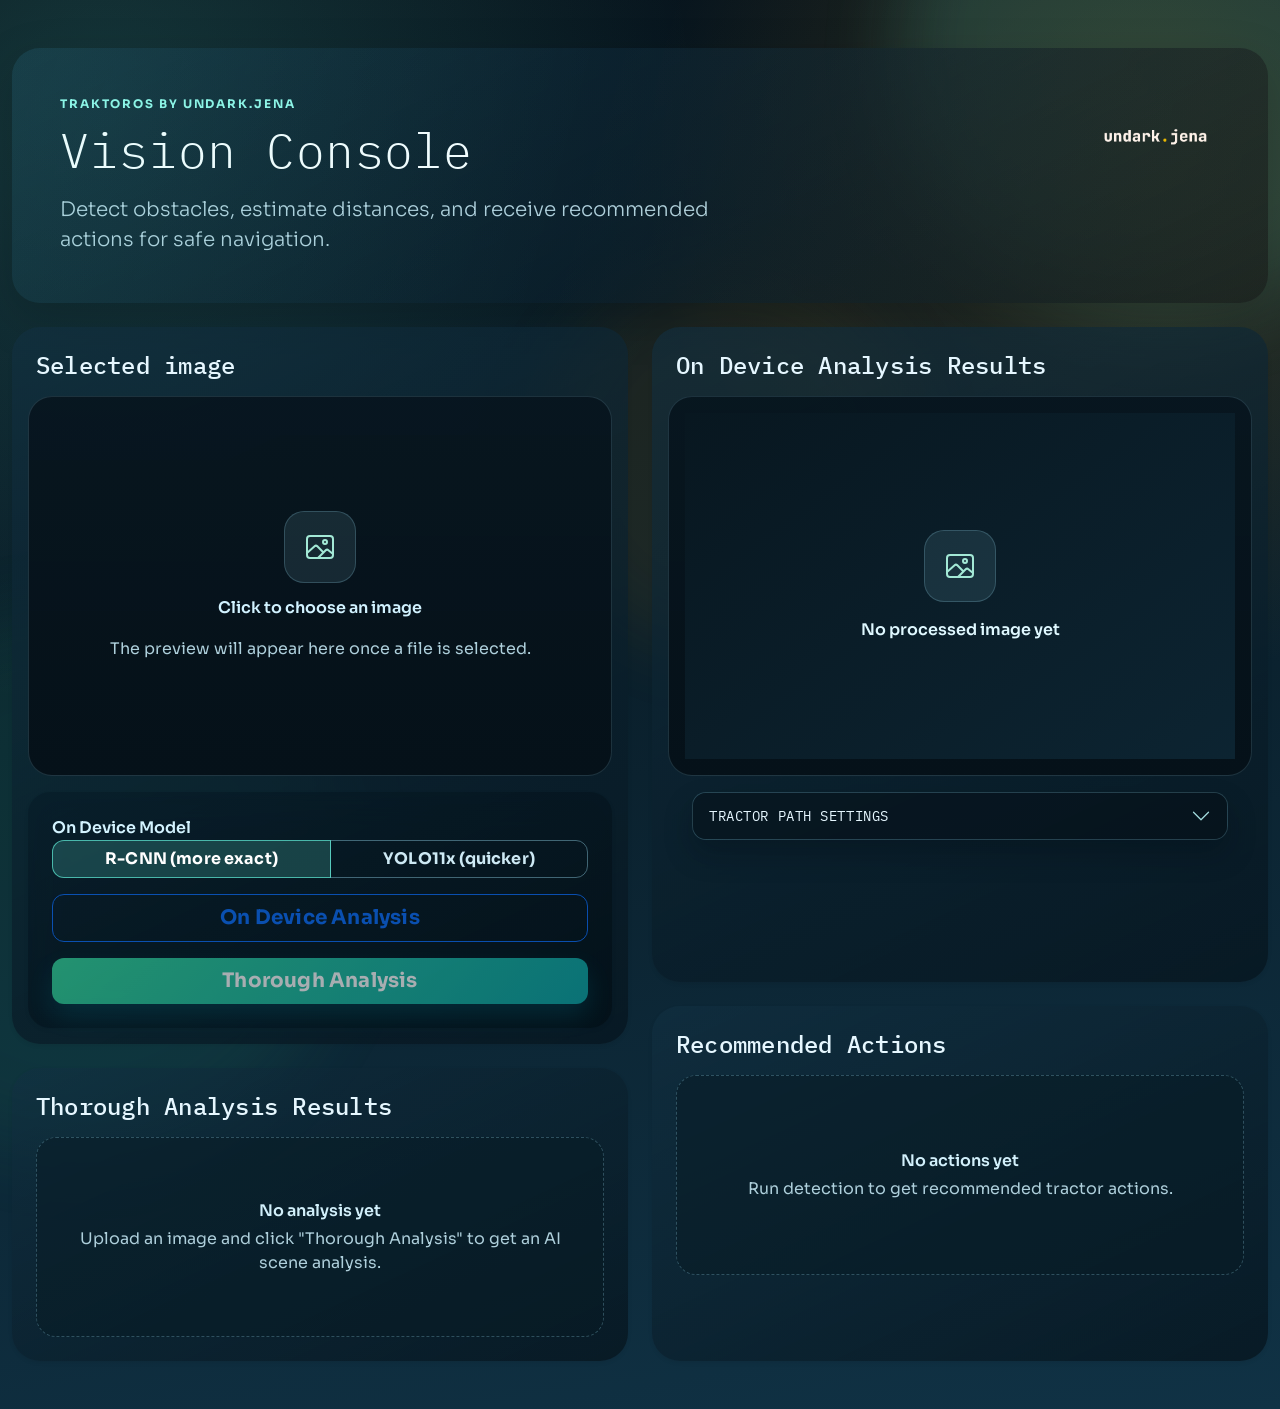
==== commit 470472bb: "fix a heading" ====
--- a/frontend/index.html
+++ b/frontend/index.html
@@ -52,8 +52,8 @@
                                 <div class="card-body p-3 p-lg-4">
                                     <div class="d-flex flex-column gap-3">
                                         <div class="mode-toggle">
-                                            <span class="form-label mb-0 fw-semibold">On Sight Model</span>
-                                            <div class="btn-group w-100" role="group" aria-label="On Sight Model">
+                                            <span class="form-label mb-0 fw-semibold">On Device Model</span>
+                                            <div class="btn-group w-100" role="group" aria-label="On Device Model">
                                                 <input type="radio" class="btn-check" name="model" id="modelFasterRCNN" value="fasterrcnn_resnet50_fpn" checked>
                                                 <label class="btn btn-outline-primary" for="modelFasterRCNN">R-CNN (more exact)</label>
 
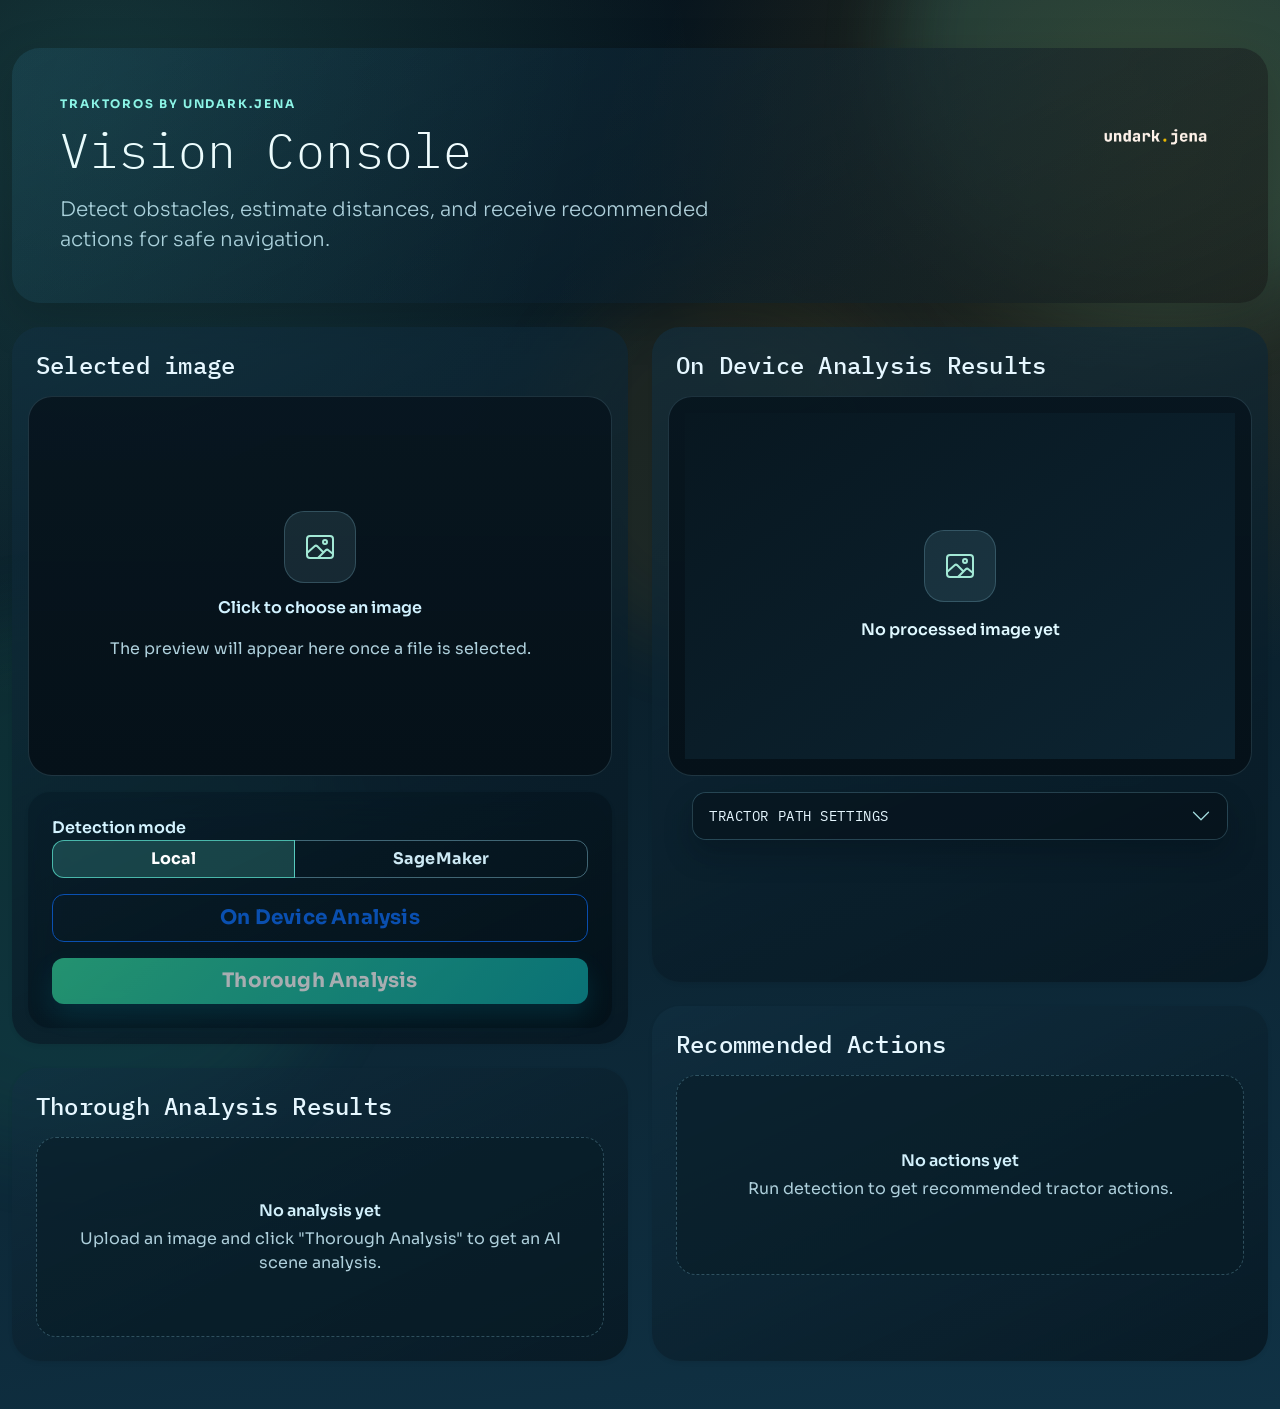
==== commit 0984fbc1: "rename to traktoros" ====
--- a/frontend/index.html
+++ b/frontend/index.html
@@ -3,7 +3,7 @@
 <head>
     <meta charset="UTF-8">
     <meta name="viewport" content="width=device-width, initial-scale=1.0">
-    <title>TraktorOS Vision Console</title>
+    <title>Traktoros Vision Console</title>
     <link rel="preconnect" href="https://fonts.googleapis.com">
     <link rel="preconnect" href="https://fonts.gstatic.com" crossorigin>
     <link href="https://fonts.googleapis.com/css2?family=Inter:wght@400;500;600;700;800&family=Space+Grotesk:wght@500;700&display=swap" rel="stylesheet">
@@ -19,7 +19,7 @@
             <div class="card-body p-4 p-lg-5">
                 <div class="d-flex flex-column flex-lg-row gap-4 align-items-lg-center justify-content-between">
                     <div class="hero-copy">
-                        <p class="eyebrow mb-2">TraktorOS by undark.jena</p>
+                        <p class="eyebrow mb-2">Traktoros by undark.jena</p>
                         <h1 class="display-5 mb-3">Vision Console</h1>
                         <p class="lead mb-0 text-body-secondary">Detect obstacles, estimate distances, and receive recommended actions for safe navigation.</p>
                     </div>
@@ -52,13 +52,13 @@
                                 <div class="card-body p-3 p-lg-4">
                                     <div class="d-flex flex-column gap-3">
                                         <div class="mode-toggle">
-                                            <span class="form-label mb-0 fw-semibold">On Device Model</span>
-                                            <div class="btn-group w-100" role="group" aria-label="On Device Model">
-                                                <input type="radio" class="btn-check" name="model" id="modelFasterRCNN" value="fasterrcnn_resnet50_fpn" checked>
-                                                <label class="btn btn-outline-primary" for="modelFasterRCNN">R-CNN (more exact)</label>
-
-                                                <input type="radio" class="btn-check" name="model" id="modelYOLO11x" value="yolo11x">
-                                                <label class="btn btn-outline-primary" for="modelYOLO11x">YOLO11x (quicker)</label>
+                                            <span class="form-label mb-0 fw-semibold">Detection mode</span>
+                                            <div class="btn-group w-100" role="group" aria-label="Detection mode">
+                                                <input type="radio" class="btn-check" name="mode" id="modeLocal" value="local" checked>
+                                                <label class="btn btn-outline-primary" for="modeLocal">Local</label>
+
+                                                <input type="radio" class="btn-check" name="mode" id="modeSagemaker" value="sagemaker">
+                                                <label class="btn btn-outline-primary" for="modeSagemaker">SageMaker</label>
                                             </div>
                                         </div>
                                         <button id="uploadBtn" class="btn btn-outline-primary btn-lg" disabled>On Device Analysis</button>
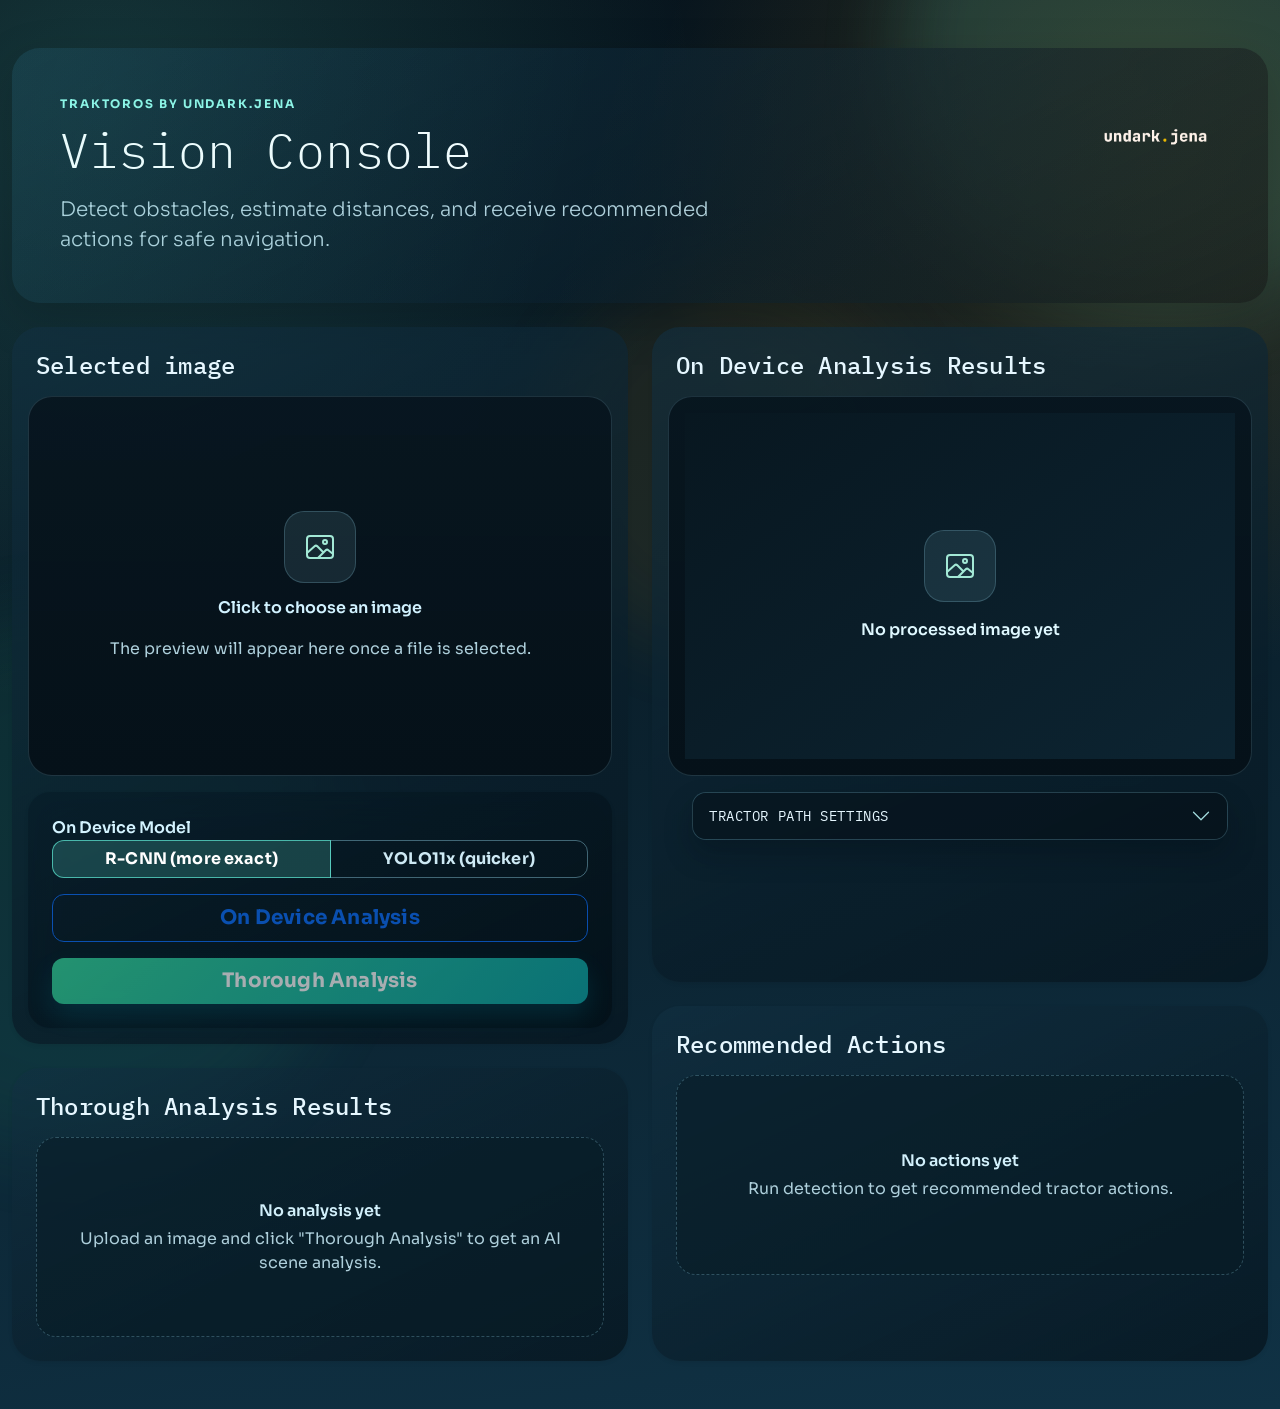
==== commit 79354bef: "merge writeup branch into main" ====
--- a/frontend/index.html
+++ b/frontend/index.html
@@ -47,18 +47,18 @@
                                 </div>
                                 <img id="selectedImagePreview" class="preview-image d-none" alt="Selected image preview">
                             </label>
-                            <input type="file" id="imageInput" class="d-none" accept="image/*">
+                            <input type="file" id="imageInput" class="d-none" accept="image/jpeg">
                             <div class="control-panel card border-0 shadow-sm mt-3">
                                 <div class="card-body p-3 p-lg-4">
                                     <div class="d-flex flex-column gap-3">
                                         <div class="mode-toggle">
-                                            <span class="form-label mb-0 fw-semibold">Detection mode</span>
-                                            <div class="btn-group w-100" role="group" aria-label="Detection mode">
-                                                <input type="radio" class="btn-check" name="mode" id="modeLocal" value="local" checked>
-                                                <label class="btn btn-outline-primary" for="modeLocal">Local</label>
-
-                                                <input type="radio" class="btn-check" name="mode" id="modeSagemaker" value="sagemaker">
-                                                <label class="btn btn-outline-primary" for="modeSagemaker">SageMaker</label>
+                                            <span class="form-label mb-0 fw-semibold">On Device Model</span>
+                                            <div class="btn-group w-100" role="group" aria-label="On Device Model">
+                                                <input type="radio" class="btn-check" name="model" id="modelFasterRCNN" value="fasterrcnn_resnet50_fpn" checked>
+                                                <label class="btn btn-outline-primary" for="modelFasterRCNN">R-CNN (more exact)</label>
+
+                                                <input type="radio" class="btn-check" name="model" id="modelYOLO11x" value="yolo11x">
+                                                <label class="btn btn-outline-primary" for="modelYOLO11x">YOLO11x (quicker)</label>
                                             </div>
                                         </div>
                                         <button id="uploadBtn" class="btn btn-outline-primary btn-lg" disabled>On Device Analysis</button>
